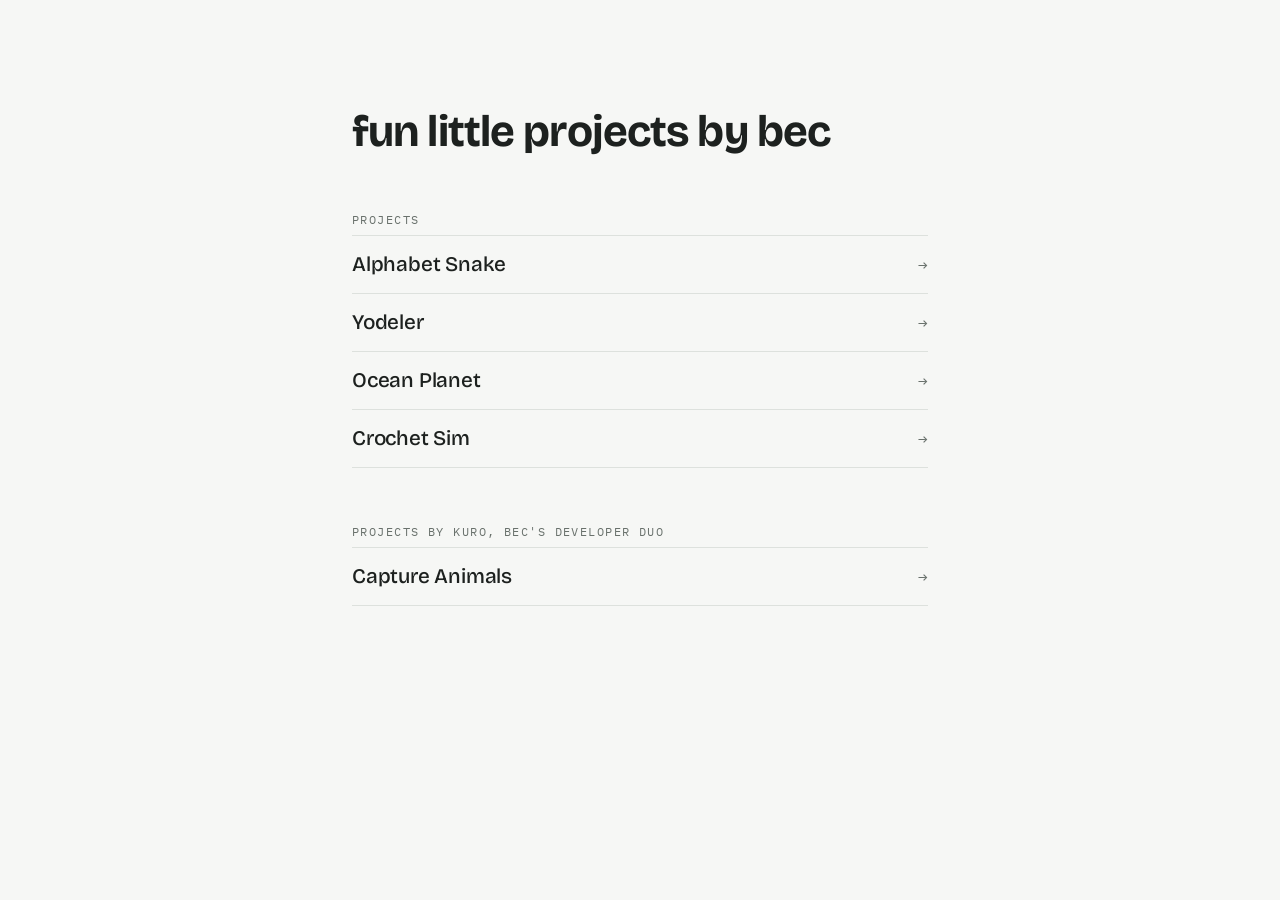
==== index.html @ 381a8ad1 "Rename heading and add Kuro's projects section with Capture Animals Co-Authored-By: Claude Opus 5.5 " ====
<!doctype html>
<html lang="en">
<head>
<meta charset="utf-8">
<meta name="viewport" content="width=device-width, initial-scale=1, viewport-fit=cover">
<title>Rebecca Mestav</title>
<link rel="icon" href="alphabet-snake/icon.png">
<link rel="preconnect" href="https://fonts.googleapis.com">
<link rel="preconnect" href="https://fonts.gstatic.com" crossorigin>
<link rel="stylesheet" href="https://fonts.googleapis.com/css2?family=Bricolage+Grotesque:opsz,wght@12..96,500;12..96,700&family=IBM+Plex+Mono:wght@400&display=swap">
<style>
/* Layout: one narrow column, left-aligned; a plain index of projects with hairline separators */
:root {
  --bg: #f6f7f5;
  --fg: #1d211f;
  --muted: #69716c;
  --rule: #dde1dd;
  --accent: #2b6e8f;
  --display: "Bricolage Grotesque", "Helvetica Neue", Arial, sans-serif;
  --mono: "IBM Plex Mono", ui-monospace, Menlo, monospace;
  color-scheme: light;
}
@media (prefers-color-scheme: dark) {
  :root:not([data-theme="light"]) {
    --bg: #141716; --fg: #e8ebe9; --muted: #98a19c; --rule: #2a2f2c; --accent: #7cc0de;
    color-scheme: dark;
  }
}
:root[data-theme="dark"] {
  --bg: #141716; --fg: #e8ebe9; --muted: #98a19c; --rule: #2a2f2c; --accent: #7cc0de;
  color-scheme: dark;
}
body {
  margin: 0;
  background: var(--bg);
  color: var(--fg);
  font-family: var(--display);
  padding-left: max(16px, env(safe-area-inset-left, 0px));
  padding-right: max(16px, env(safe-area-inset-right, 0px));
}
main {
  max-width: 36rem;
  margin: 0 auto;
  padding-block: clamp(3rem, 12vh, 7rem) 4rem;
  display: grid;
  gap: 3.5rem;
}
h1 {
  margin: 0;
  font-size: clamp(2rem, 6vw, 2.75rem);
  font-weight: 700;
  letter-spacing: -0.02em;
  line-height: 1.1;
  text-wrap: balance;
}
h2 {
  margin: 0 0 0.5rem;
  font-family: var(--mono);
  font-weight: 400;
  font-size: 0.75rem;
  text-transform: uppercase;
  letter-spacing: 0.12em;
  color: var(--muted);
}
ul { list-style: none; margin: 0; padding: 0; }
li { border-top: 1px solid var(--rule); }
li:last-child { border-bottom: 1px solid var(--rule); }
li a {
  display: flex;
  justify-content: space-between;
  align-items: baseline;
  gap: 1rem;
  padding: 1rem 0;
  color: inherit;
  text-decoration: none;
}
.name {
  font-size: 1.3rem;
  font-weight: 500;
  letter-spacing: -0.01em;
  transition: color 0.15s;
}
.arrow {
  font-family: var(--mono);
  color: var(--muted);
  transition: transform 0.15s, color 0.15s;
}
li a:hover .name, li a:focus-visible .name { color: var(--accent); }
li a:hover .arrow, li a:focus-visible .arrow { color: var(--accent); transform: translateX(3px); }
li a:focus-visible { outline: 2px solid var(--accent); outline-offset: 4px; border-radius: 2px; }
@media (prefers-reduced-motion: reduce) { .name, .arrow { transition: none; } }
</style>
</head>
<body>
<main>
  <h1>fun little projects by bec</h1>

  <section aria-labelledby="projects">
    <h2 id="projects">Projects</h2>
    <ul>
      <li><a href="alphabet-snake/"><span class="name">Alphabet Snake</span><span class="arrow" aria-hidden="true">→</span></a></li>
      <li><a href="yodeler/"><span class="name">Yodeler</span><span class="arrow" aria-hidden="true">→</span></a></li>
      <li><a href="ocean-planet/"><span class="name">Ocean Planet</span><span class="arrow" aria-hidden="true">→</span></a></li>
      <li><a href="crochet-sim/"><span class="name">Crochet Sim</span><span class="arrow" aria-hidden="true">→</span></a></li>
    </ul>
  </section>

  <section aria-labelledby="kuro">
    <h2 id="kuro">projects by kuro, bec's developer duo</h2>
    <ul>
      <li><a href="https://captureanimals.duckdns.org"><span class="name">Capture Animals</span><span class="arrow" aria-hidden="true">→</span></a></li>
    </ul>
  </section>
</main>
</body>
</html>
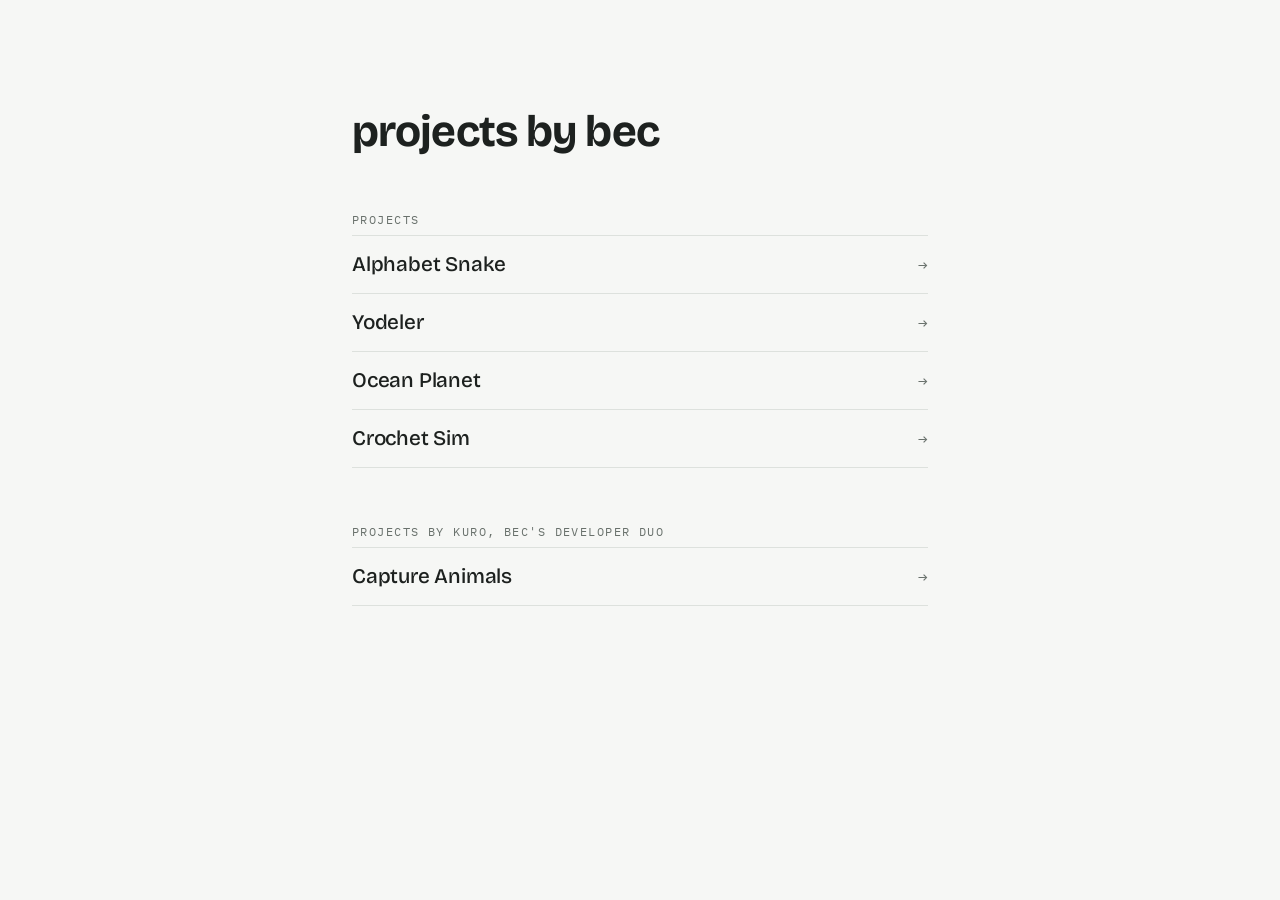
==== commit 1100aab0: "Update index.html" ====
--- a/index.html
+++ b/index.html
@@ -93,7 +93,7 @@
 </head>
 <body>
 <main>
-  <h1>fun little projects by bec</h1>
+  <h1>projects by bec</h1>
 
   <section aria-labelledby="projects">
     <h2 id="projects">Projects</h2>
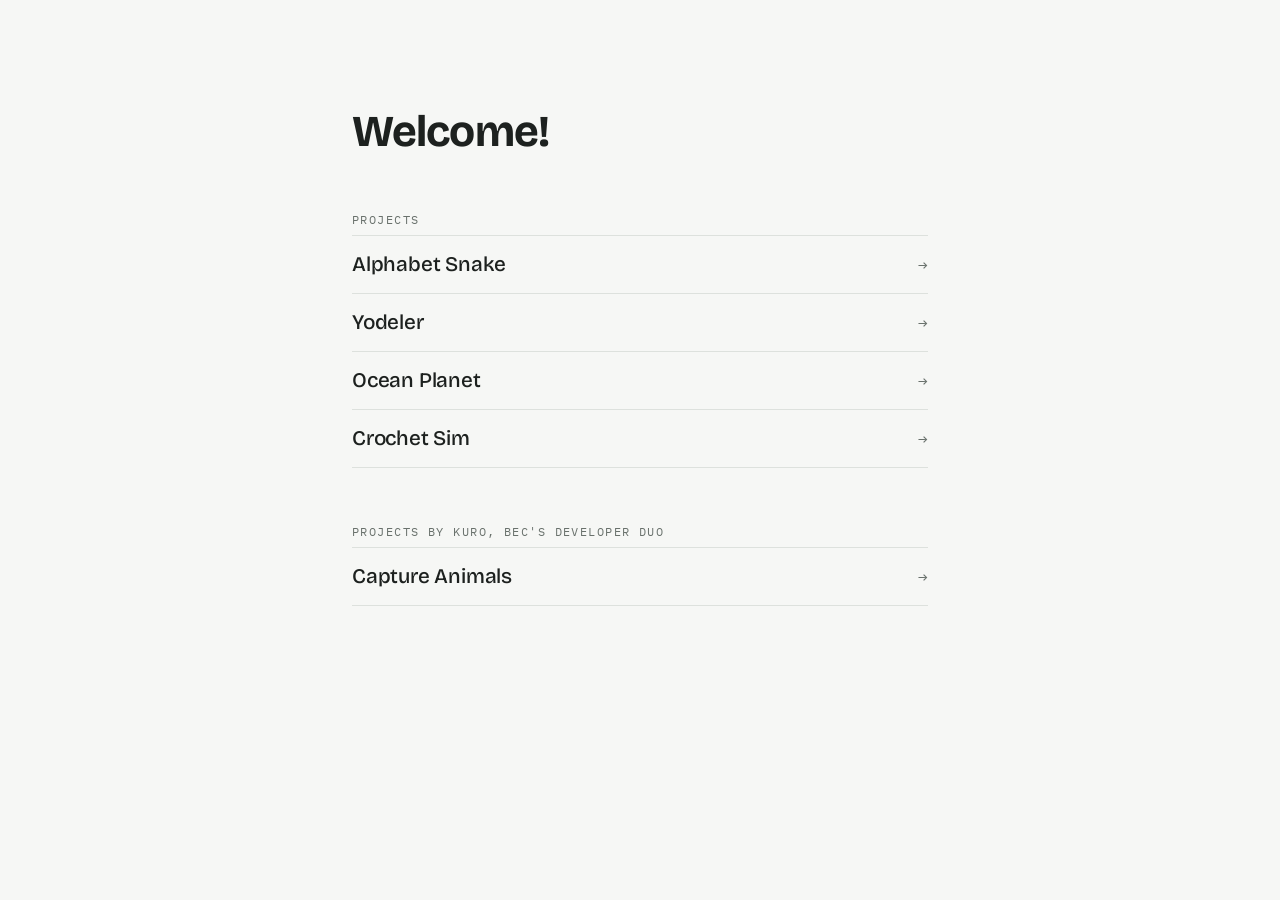
==== commit b64e2073: "Update index.html" ====
--- a/index.html
+++ b/index.html
@@ -93,9 +93,9 @@
 </head>
 <body>
 <main>
-  <h1>projects by bec</h1>
+  <h1>Welcome!</h1>
 
-  <section aria-labelledby="projects">
+  <section aria-labelledby="projects by bec">
     <h2 id="projects">Projects</h2>
     <ul>
       <li><a href="alphabet-snake/"><span class="name">Alphabet Snake</span><span class="arrow" aria-hidden="true">→</span></a></li>
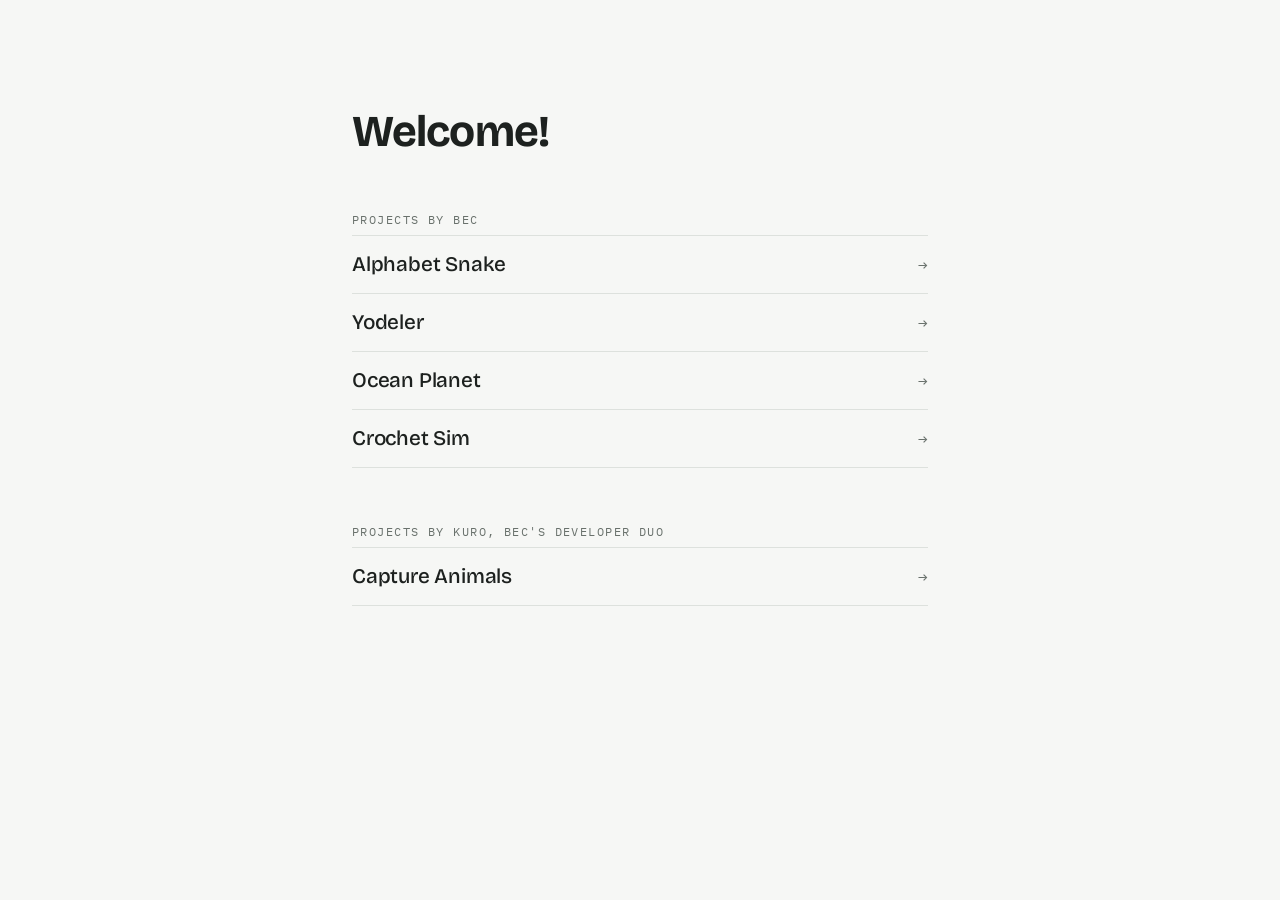
==== commit 1d8eff00: "Update index.html" ====
--- a/index.html
+++ b/index.html
@@ -95,8 +95,8 @@
 <main>
   <h1>Welcome!</h1>
 
-  <section aria-labelledby="projects by bec">
-    <h2 id="projects">Projects</h2>
+  <section aria-labelledby="bec">
+    <h2 id="projects">projects by bec</h2>
     <ul>
       <li><a href="alphabet-snake/"><span class="name">Alphabet Snake</span><span class="arrow" aria-hidden="true">→</span></a></li>
       <li><a href="yodeler/"><span class="name">Yodeler</span><span class="arrow" aria-hidden="true">→</span></a></li>
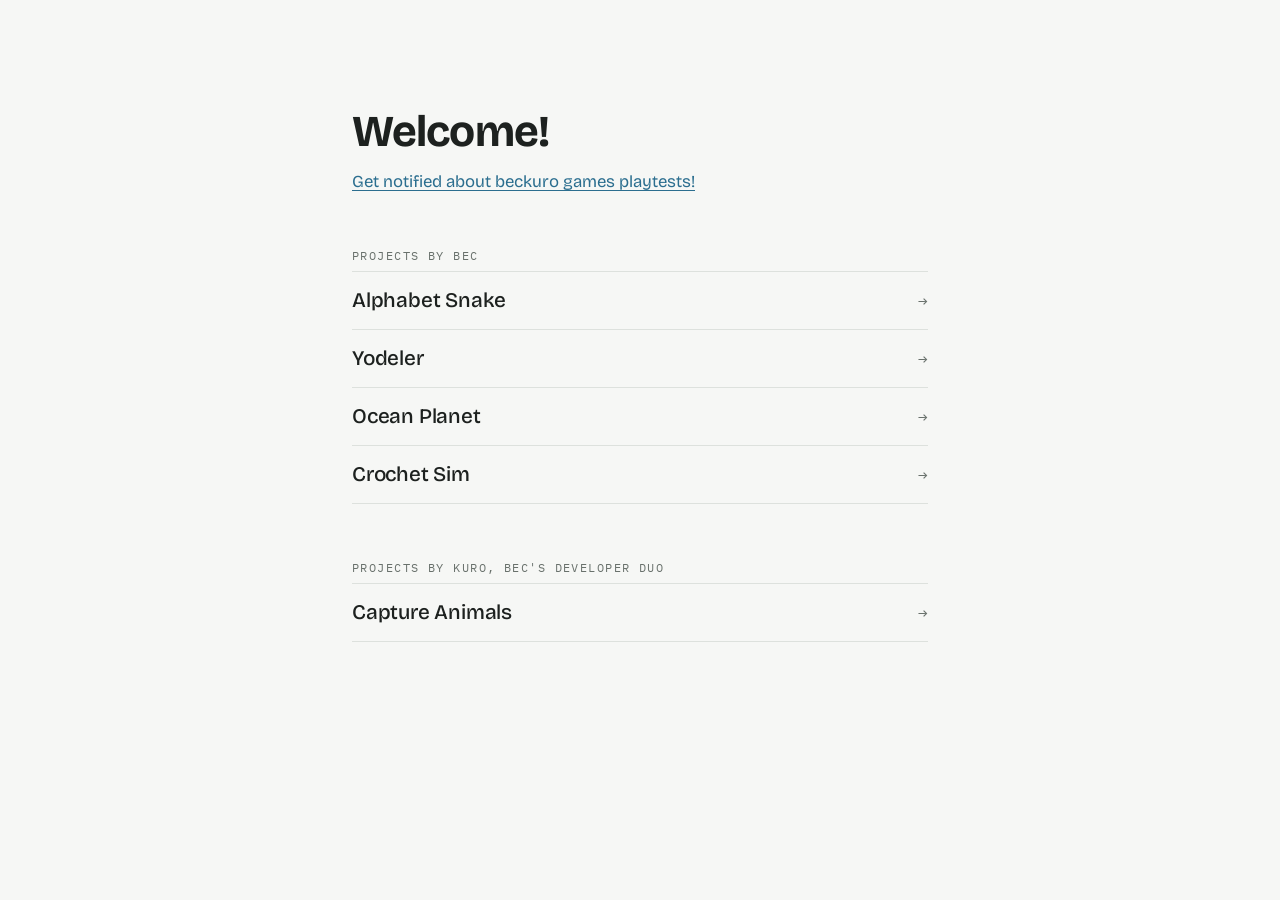
==== commit d1274a21: "Add playtest mailing list link under the heading Co-Authored-By: Claude Opus 5.5 <noreply@anthropic." ====
--- a/index.html
+++ b/index.html
@@ -88,12 +88,19 @@
 li a:hover .name, li a:focus-visible .name { color: var(--accent); }
 li a:hover .arrow, li a:focus-visible .arrow { color: var(--accent); transform: translateX(3px); }
 li a:focus-visible { outline: 2px solid var(--accent); outline-offset: 4px; border-radius: 2px; }
+.notify { margin: 0.9rem 0 0; font-size: 1.05rem; }
+.notify a { color: var(--accent); text-decoration: underline; text-underline-offset: 0.2em; text-decoration-thickness: 1px; }
+.notify a:hover { text-decoration-thickness: 2px; }
+.notify a:focus-visible { outline: 2px solid var(--accent); outline-offset: 3px; border-radius: 2px; }
 @media (prefers-reduced-motion: reduce) { .name, .arrow { transition: none; } }
 </style>
 </head>
 <body>
 <main>
-  <h1>Welcome!</h1>
+  <header>
+    <h1>Welcome!</h1>
+    <p class="notify"><a href="https://groups.google.com/g/beckuro-games-news">Get notified about beckuro games playtests!</a></p>
+  </header>
 
   <section aria-labelledby="bec">
     <h2 id="projects">projects by bec</h2>
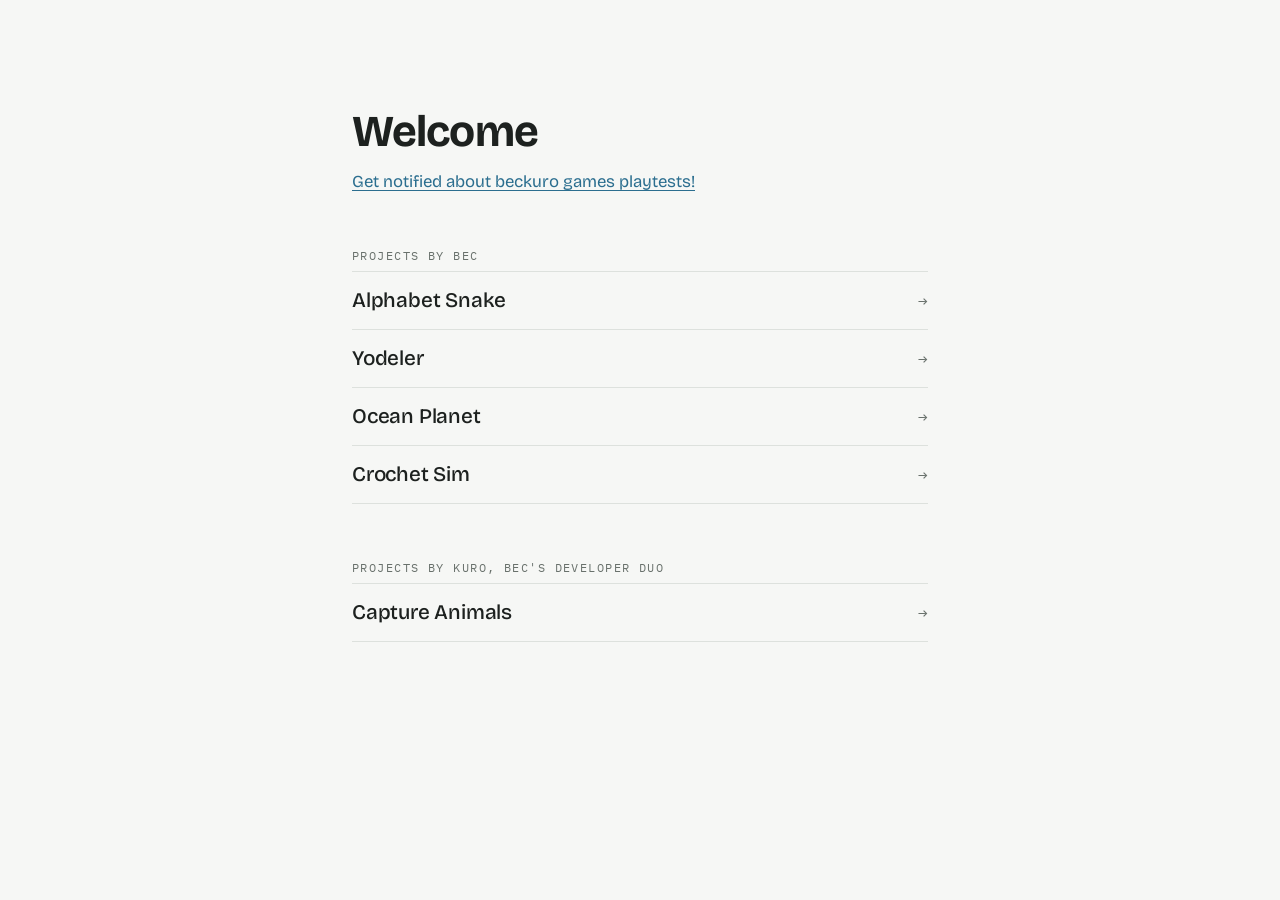
==== commit e21e6d30: "Update index.html" ====
--- a/index.html
+++ b/index.html
@@ -98,11 +98,11 @@
 <body>
 <main>
   <header>
-    <h1>Welcome!</h1>
+    <h1>Welcome</h1>
     <p class="notify"><a href="https://groups.google.com/g/beckuro-games-news">Get notified about beckuro games playtests!</a></p>
   </header>
 
-  <section aria-labelledby="bec">
+  <section aria-labelledby="projects">
     <h2 id="projects">projects by bec</h2>
     <ul>
       <li><a href="alphabet-snake/"><span class="name">Alphabet Snake</span><span class="arrow" aria-hidden="true">→</span></a></li>
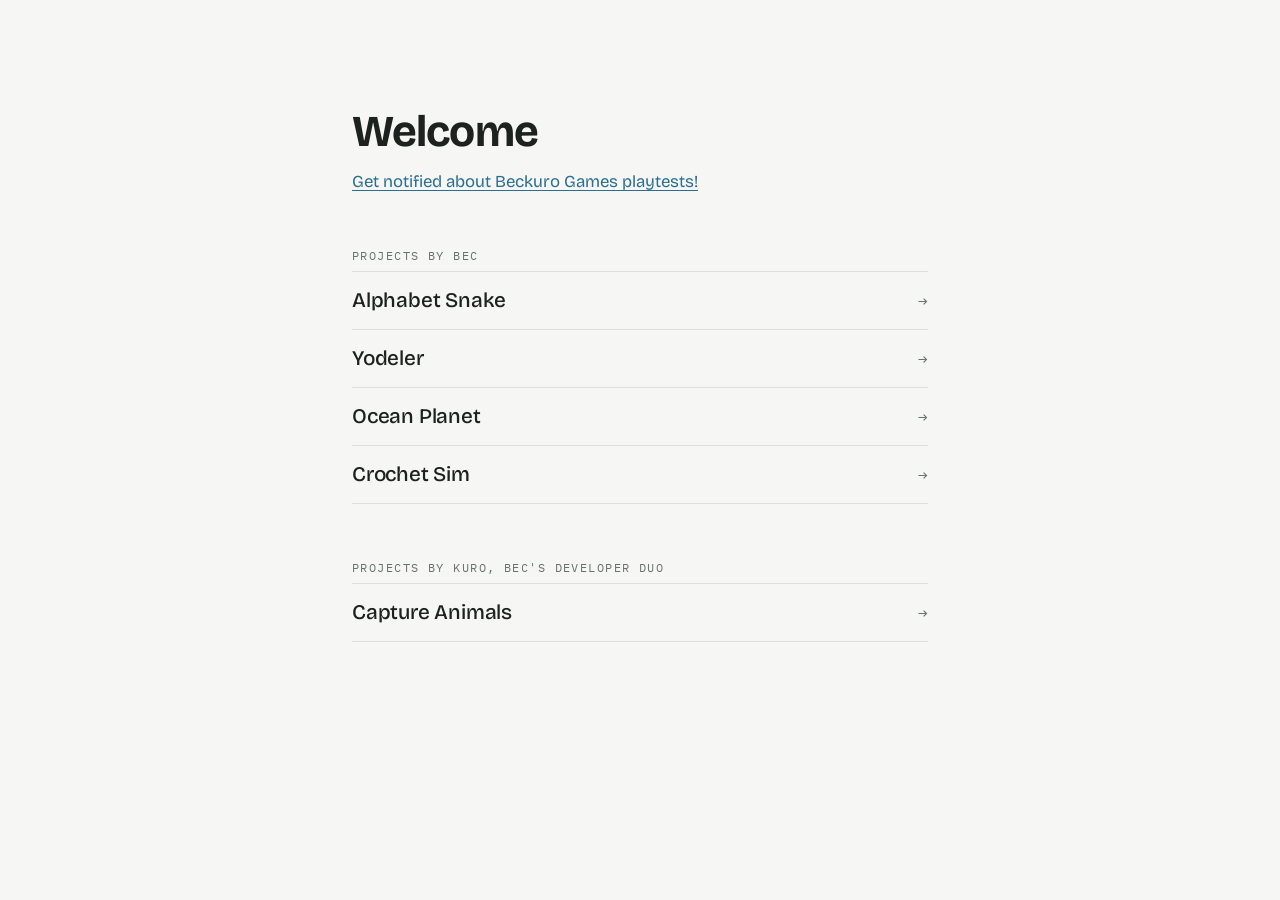
==== commit bc6b147c: "Update index.html" ====
--- a/index.html
+++ b/index.html
@@ -99,7 +99,7 @@
 <main>
   <header>
     <h1>Welcome</h1>
-    <p class="notify"><a href="https://groups.google.com/g/beckuro-games-news">Get notified about beckuro games playtests!</a></p>
+    <p class="notify"><a href="https://groups.google.com/g/beckuro-games-news">Get notified about Beckuro Games playtests!</a></p>
   </header>
 
   <section aria-labelledby="projects">
